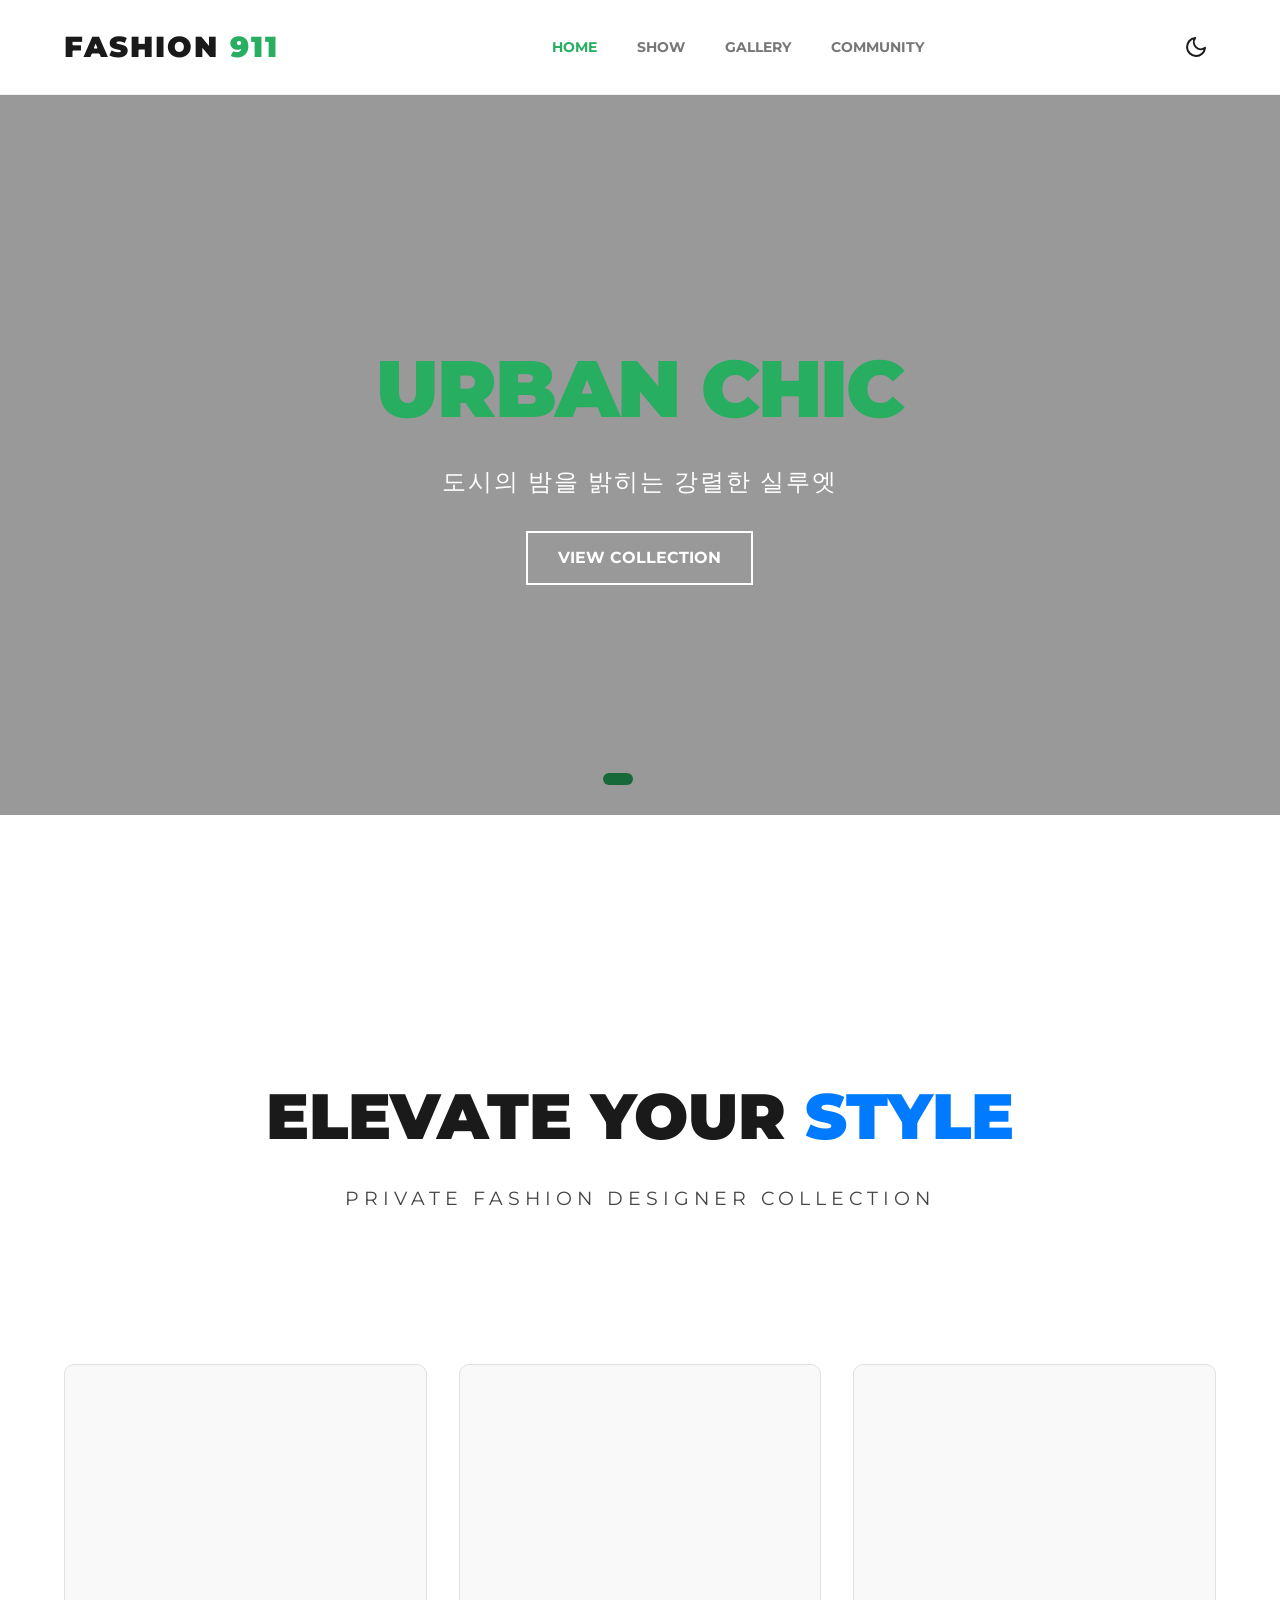
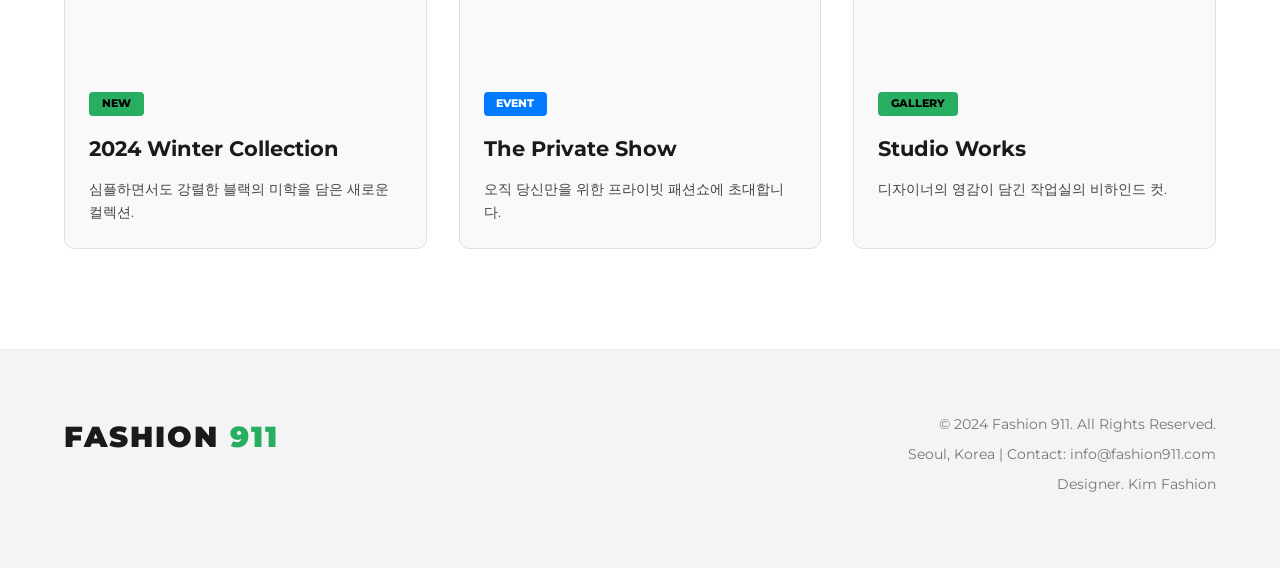
==== index.html @ 88d8609d "hh" ====
<!DOCTYPE html>
<html lang="ko">
<head>
    <meta charset="UTF-8">
    <meta name="viewport" content="width=device-width, initial-scale=1.0">
    <title>Fashion 911 - Designer Portfolio</title>
    <link rel="stylesheet" href="style.css">
    <!-- Google Fonts for a modern look -->
    <link href="https://fonts.googleapis.com/css2?family=Montserrat:wght@400;700;900&display=swap" rel="stylesheet">
</head>
<body>
    <header>
        <div class="container header-content">
            <div class="logo">
                <span class="logo-text">FASHION <span class="accent-green">911</span></span>
            </div>
                        <nav>
                <ul>
                    <li><a href="#" class="active">Home</a></li>
                    <li><a href="#">Show</a></li>
                    <li><a href="#">Gallery</a></li>
                    <li><a href="#">Community</a></li>
                </ul>
            </nav>
            <button id="theme-toggle" class="theme-toggle" aria-label="Toggle light/dark mode">
                <svg class="sun-icon" xmlns="http://www.w3.org/2000/svg" width="24" height="24" viewBox="0 0 24 24" fill="none" stroke="currentColor" stroke-width="2" stroke-linecap="round" stroke-linejoin="round"><circle cx="12" cy="12" r="5"></circle><line x1="12" y1="1" x2="12" y2="3"></line><line x1="12" y1="21" x2="12" y2="23"></line><line x1="4.22" y1="4.22" x2="5.64" y2="5.64"></line><line x1="18.36" y1="18.36" x2="19.78" y2="19.78"></line><line x1="1" y1="12" x2="3" y2="12"></line><line x1="21" y1="12" x2="23" y2="12"></line><line x1="4.22" y1="19.78" x2="5.64" y2="18.36"></line><line x1="18.36" y1="5.64" x2="19.78" y2="4.22"></line></svg>
                <svg class="moon-icon" xmlns="http://www.w3.org/2000/svg" width="24" height="24" viewBox="0 0 24 24" fill="none" stroke="currentColor" stroke-width="2" stroke-linecap="round" stroke-linejoin="round"><path d="M21 12.79A9 9 0 1 1 11.21 3 7 7 0 0 0 21 12.79z"></path></svg>
            </button>

        </div>
    </header>

    <main>
        <section class="banner-section">
            <div class="slider-container" id="main-slider">
                <div class="slider-wrapper">
                                        <!-- 슬라이드 1 -->
                    <div class="slide" style="background-image: url('https://images.unsplash.com/photo-1490481651871-ab68de25d43d?q=80&w=2000&auto=format&fit=crop')">
                        <div class="slide-content">
                            <h2 class="accent-green">URBAN CHIC</h2>
                            <p>도시의 밤을 밝히는 강렬한 실루엣</p>
                            <a href="#" class="btn-more">VIEW COLLECTION</a>
                        </div>
                    </div>
                    <!-- 슬라이드 2 -->
                    <div class="slide" style="background-image: url('https://images.unsplash.com/photo-1539109136881-3be0616acf4b?q=80&w=2000&auto=format&fit=crop')">
                        <div class="slide-content">
                            <h2 class="accent-blue">ESSENTIAL LINE</h2>
                            <p>변하지 않는 가치, 클래식의 재해석</p>
                            <a href="#" class="btn-more">SHOP NOW</a>
                        </div>
                    </div>
                    <!-- 슬라이드 3 -->
                    <div class="slide" style="background-image: url('https://images.unsplash.com/photo-1509631179647-0177331693ae?q=80&w=2000&auto=format&fit=crop')">
                        <div class="slide-content">
                            <h2 class="accent-green">911 SPECIAL</h2>
                            <p>패션 그 이상의 예술적 영감</p>
                            <a href="#" class="btn-more">DISCOVER</a>
                        </div>
                    </div>

                </div>
                <!-- 네비게이션 점 -->
                <div class="slider-dots">
                    <span class="dot active"></span>
                    <span class="dot"></span>
                    <span class="dot"></span>
                </div>
            </div>
        </section>
    
        <!-- 기존 이벤트 카드 영역 -->
        <section class="event-cards container">
            <!-- ... 기존 내용 ... -->
        </section>


        <section class="hero">
            <div class="container">
                <h1>ELEVATE YOUR <span class="accent-blue">STYLE</span></h1>
                <p>Private Fashion Designer Collection</p>
            </div>
        </section>

        <section class="event-cards container">
            <div class="card">
                <div class="card-image" style="background-image: url('https://images.unsplash.com/photo-1539109136881-3be0616acf4b?ixlib=rb-1.2.1&auto=format&fit=crop&w=500&q=80')"></div>
                <div class="card-content">
                    <span class="tag green-tag">NEW</span>
                    <h3>2024 Winter Collection</h3>
                    <p>심플하면서도 강렬한 블랙의 미학을 담은 새로운 컬렉션.</p>
                </div>
            </div>
            <div class="card">
                <div class="card-image" style="background-image: url('https://images.unsplash.com/photo-1515886657613-9f3515b0c78f?ixlib=rb-1.2.1&auto=format&fit=crop&w=500&q=80')"></div>
                <div class="card-content">
                    <span class="tag blue-tag">EVENT</span>
                    <h3>The Private Show</h3>
                    <p>오직 당신만을 위한 프라이빗 패션쇼에 초대합니다.</p>
                </div>
            </div>
            <div class="card">
                <div class="card-image" style="background-image: url('https://images.unsplash.com/photo-1554412930-071a93897ca1?ixlib=rb-1.2.1&auto=format&fit=crop&w=500&q=80')"></div>
                <div class="card-content">
                    <span class="tag green-tag">GALLERY</span>
                    <h3>Studio Works</h3>
                    <p>디자이너의 영감이 담긴 작업실의 비하인드 컷.</p>
                </div>
            </div>
        </section>
    </main>



    <footer>
        <div class="container footer-content">
            <div class="footer-logo">
                <span class="logo-text">FASHION <span class="accent-green">911</span></span>
            </div>
            <div class="footer-info">
                <p>&copy; 2024 Fashion 911. All Rights Reserved.</p>
                <p>Seoul, Korea | Contact: info@fashion911.com</p>
                <p>Designer. Kim Fashion</p>
            </div>
        </div>
    </footer>


    <script src="script.js"></script>

    
</body>
</html>
---- style.css ----
:root {
    /* Light Mode */
    --bg-main: #ffffff;
    --bg-header: #ffffff;
    --bg-card: #f9f9f9;
    --bg-footer: #f4f4f4;
    
    --text-primary: #1a1a1a;
    --text-secondary: #444444;
    --text-muted: #777777;
    --text-inv: #ffffff;
    
    --border-color: #eeeeee;
    --card-border: #e0e0e0;
    
    --accent-green: #27ae60;
    --accent-blue: #007bff;
    
    --shadow-color: rgba(0, 0, 0, 0.1);
    --slider-overlay: rgba(0, 0, 0, 0.4);
}

[data-theme='dark'] {
    /* Dark Mode */
    --bg-main: #0a0a0a;
    --bg-header: #000000;
    --bg-card: #1a1a1a;
    --bg-footer: #000000;
    
    --text-primary: #ffffff;
    --text-secondary: #aaaaaa;
    --text-muted: #888888;
    --text-inv: #ffffff;
    
    --border-color: #222222;
    --card-border: #333333;
    
    --accent-green: #adff2f;
    --accent-blue: #007bff;
    
    --shadow-color: rgba(173, 255, 47, 0.1);
    --slider-overlay: rgba(0, 0, 0, 0.3);
}

/* Global Reset */
* {
    margin: 0;
    padding: 0;
    box-sizing: border-box;
    transition: background-color 0.3s ease, color 0.3s ease, border-color 0.3s ease;
}

body {
    font-family: 'Montserrat', sans-serif;
    background-color: var(--bg-main);
    color: var(--text-primary);
    line-height: 1.6;
}


.container {
    width: 90%;
    max-width: 1200px;
    margin: 0 auto;
}

/* Colors */
.accent-green { color: var(--accent-green); }
.accent-blue { color: var(--accent-blue); }

/* Header & Navigation */
header {
    background-color: var(--bg-header);
    padding: 1.5rem 0;
    border-bottom: 1px solid var(--border-color);
    position: sticky;
    top: 0;
    z-index: 1000;
}


.header-content {
    display: flex;
    justify-content: space-between;
    align-items: center;
}

.logo-text {
    font-size: 1.8rem;
    font-weight: 900;
    letter-spacing: 2px;
}

nav ul {
    display: flex;
    list-style: none;
}

nav ul li {
    margin-left: 2.5rem;
}

nav ul li a {
    text-decoration: none;
    color: var(--text-muted);
    font-weight: 700;
    text-transform: uppercase;
    transition: color 0.3s ease;
    font-size: 0.9rem;
}

nav ul li a:hover, nav ul li a.active {
    color: var(--accent-green);
}

/* Theme Toggle */
.theme-toggle {
    background: none;
    border: none;
    cursor: pointer;
    padding: 8px;
    margin-left: 20px;
    color: var(--text-primary);
    border-radius: 50%;
    display: flex;
    align-items: center;
    justify-content: center;
    transition: background-color 0.3s;
}

.theme-toggle:hover {
    background-color: var(--border-color);
}

.theme-toggle .sun-icon { display: none; }
.theme-toggle .moon-icon { display: block; }

[data-theme='dark'] .theme-toggle .sun-icon { display: block; }
[data-theme='dark'] .theme-toggle .moon-icon { display: none; }


/* Hero Section */
.hero {
    padding: 100px 0;
    text-align: center;
}

.hero h1 {
    font-size: 4rem;
    font-weight: 900;
    margin-bottom: 1rem;
}

.hero p {
    font-size: 1.2rem;
    color: var(--text-secondary);
    letter-spacing: 5px;
    text-transform: uppercase;
}

/* Main Cards Section */
.event-cards {
    display: grid;
    grid-template-columns: repeat(3, 1fr);
    gap: 2rem;
    padding: 50px 0 100px 0;
}

.card {
    background-color: var(--bg-card);
    border-radius: 10px;
    overflow: hidden;
    transition: transform 0.3s ease, box-shadow 0.3s ease, border-color 0.3s ease;
    border: 1px solid var(--card-border);
}

.card:hover {
    transform: translateY(-10px);
    box-shadow: 0 10px 30px var(--shadow-color);
    border-color: var(--accent-green);
}


.card-image {
    height: 300px;
    background-size: cover;
    background-position: center;
}

.card-content {
    padding: 1.5rem;
}

.tag {
    display: inline-block;
    padding: 0.2rem 0.8rem;
    font-size: 0.7rem;
    font-weight: 800;
    border-radius: 4px;
    margin-bottom: 1rem;
}

.green-tag { background-color: var(--accent-green); color: #000; }
.blue-tag { background-color: var(--accent-blue); color: #fff; }

.card h3 {
    margin-bottom: 0.8rem;
    font-size: 1.3rem;
}

.card p {
    color: var(--text-secondary);
    font-size: 0.9rem;
}

/* Footer */
footer {
    background-color: var(--bg-footer);
    padding: 4rem 0;
    border-top: 1px solid var(--border-color);
}

.footer-content {
    display: flex;
    justify-content: space-between;
    align-items: flex-start;
}

.footer-info {
    text-align: right;
    color: var(--text-muted);
    font-size: 0.85rem;
}


.footer-info p {
    margin-bottom: 0.5rem;
}

/* Responsive */
@media (max-width: 992px) {
    .event-cards {
        grid-template-columns: repeat(2, 1fr);
    }
}

@media (max-width: 600px) {
    .event-cards {
        grid-template-columns: 1fr;
    }
    .header-content, .footer-content {
        flex-direction: column;
        text-align: center;
    }
    nav ul {
        margin-top: 1.5rem;
    }
    nav ul li {
        margin: 0 1rem;
    }
    .footer-info {
        text-align: center;
        margin-top: 2rem;
    }
    .hero h1 {
        font-size: 2.5rem;
    }
}

/* ... 기존 스타일 하단에 추가 ... */

/* Banner Slider */
.banner-section {
    width: 100%;
    height: 80vh; /* 화면 높이의 80% */
    overflow: hidden;
    position: relative;
}

.slider-container {
    width: 100%;
    height: 100%;
    touch-action: pan-y; /* 스와이프를 위해 세로 스크롤만 허용 */
}

.slider-wrapper {
    display: flex;
    width: 300%; /* 슬라이드 3개니까 300% */
    height: 100%;
    transition: transform 0.5s ease-out;
}

.slide {
    width: 33.3333%;
    height: 100%;
    background-size: cover;
    background-position: center;
    display: flex;
    align-items: center;
    justify-content: center;
    text-align: center;
    position: relative;
}

.slide::before {
    content: '';
    position: absolute;
    top: 0; left: 0; width: 100%; height: 100%;
    background: var(--slider-overlay);
    z-index: 1;
}

.slide-content {
    position: relative;
    z-index: 2;
}

.slide-content h2 {
    font-size: 5rem;
    font-weight: 900;
    margin-bottom: 10px;
    letter-spacing: -2px;
}

.slide-content p {
    font-size: 1.5rem;
    color: var(--text-inv);
    margin-bottom: 30px;
    letter-spacing: 2px;
}

.btn-more {
    display: inline-block;
    padding: 12px 30px;
    border: 2px solid var(--text-inv);
    color: var(--text-inv);
    text-decoration: none;
    font-weight: 700;
    transition: all 0.3s;
}

.btn-more:hover {
    background-color: var(--accent-green);
    color: #000;
    border-color: var(--accent-green);
}


/* Dots */
.slider-dots {
    position: absolute;
    bottom: 30px;
    left: 50%;
    transform: translateX(-50%);
    display: flex;
    gap: 10px;
}

.dot {
    width: 12px;
    height: 12px;
    background-color: rgba(255,255,255,0.3);
    border-radius: 50%;
    cursor: pointer;
    transition: background-color 0.3s;
}

.dot.active {
    background-color: var(--accent-green);
    width: 30px;
    border-radius: 10px;
}


@media (max-width: 768px) {
    .slide-content h2 { font-size: 3rem; }
    .slide-content p { font-size: 1rem; }
}
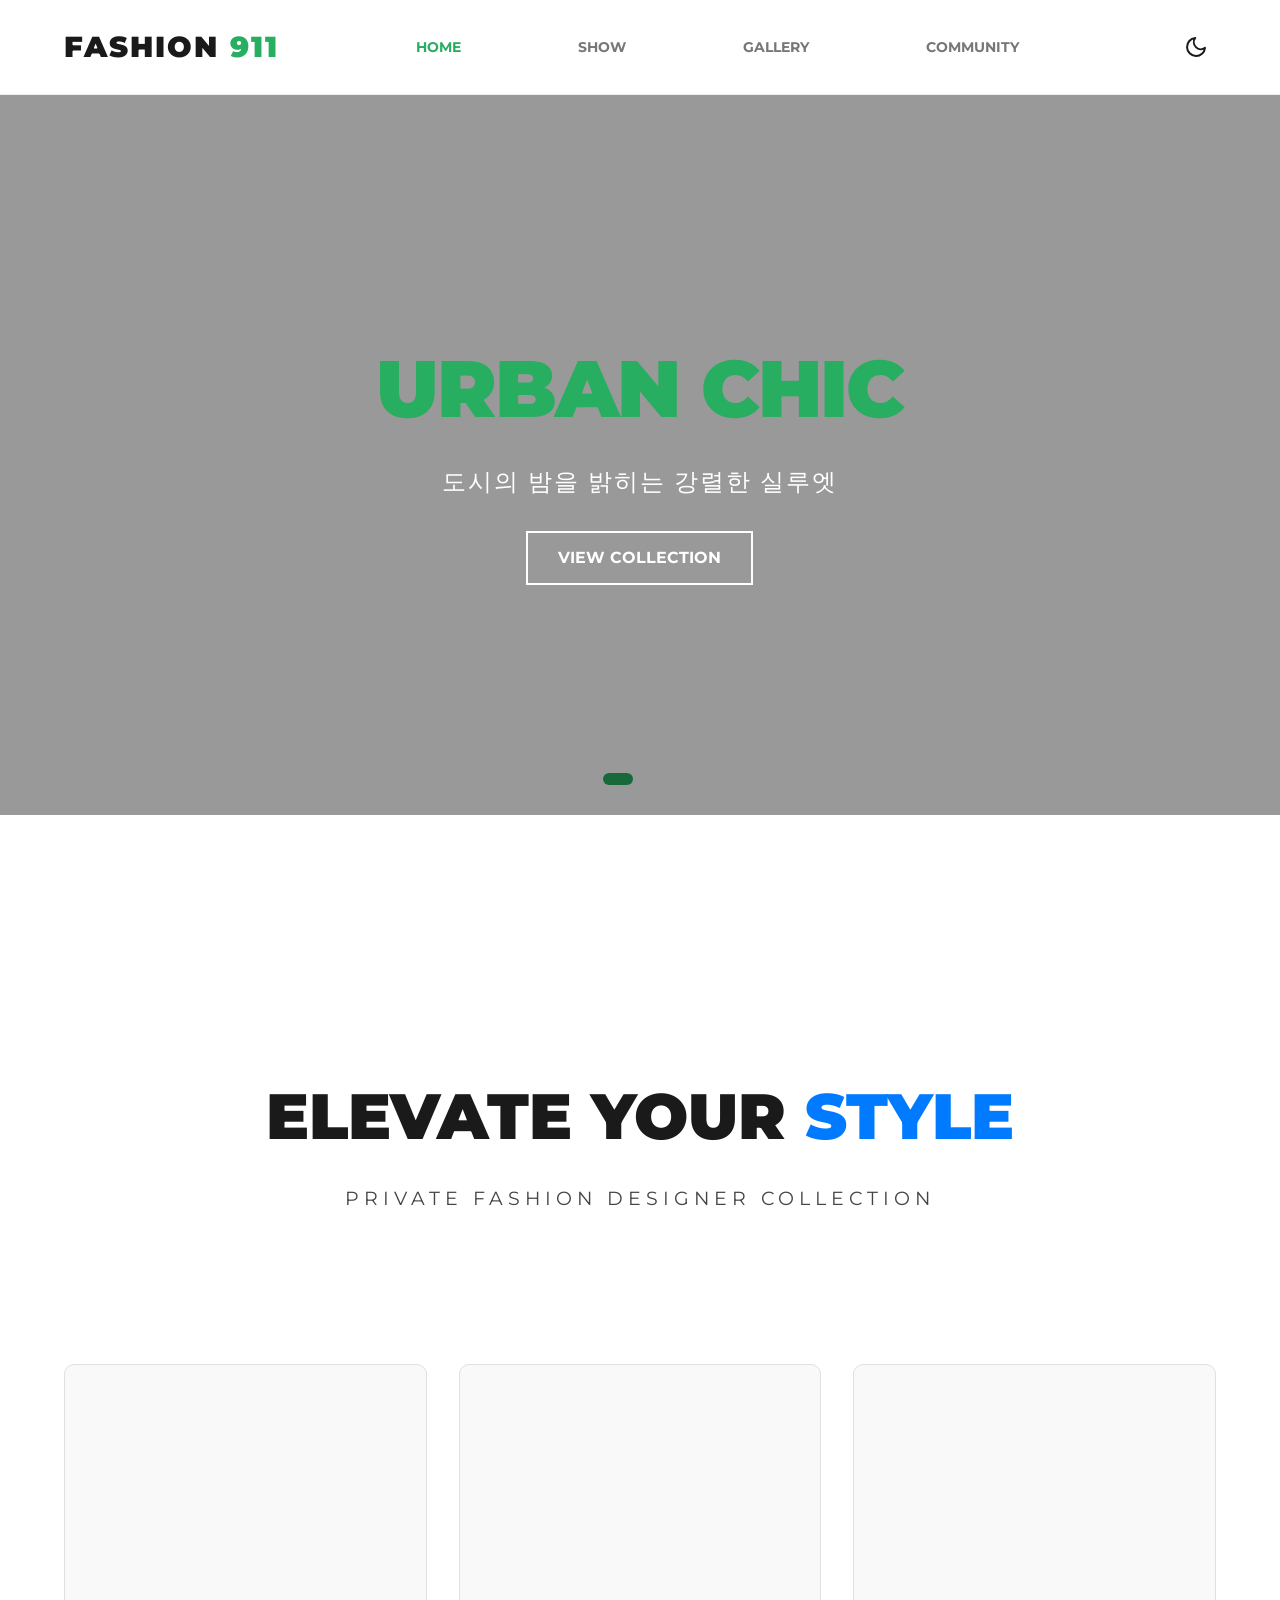
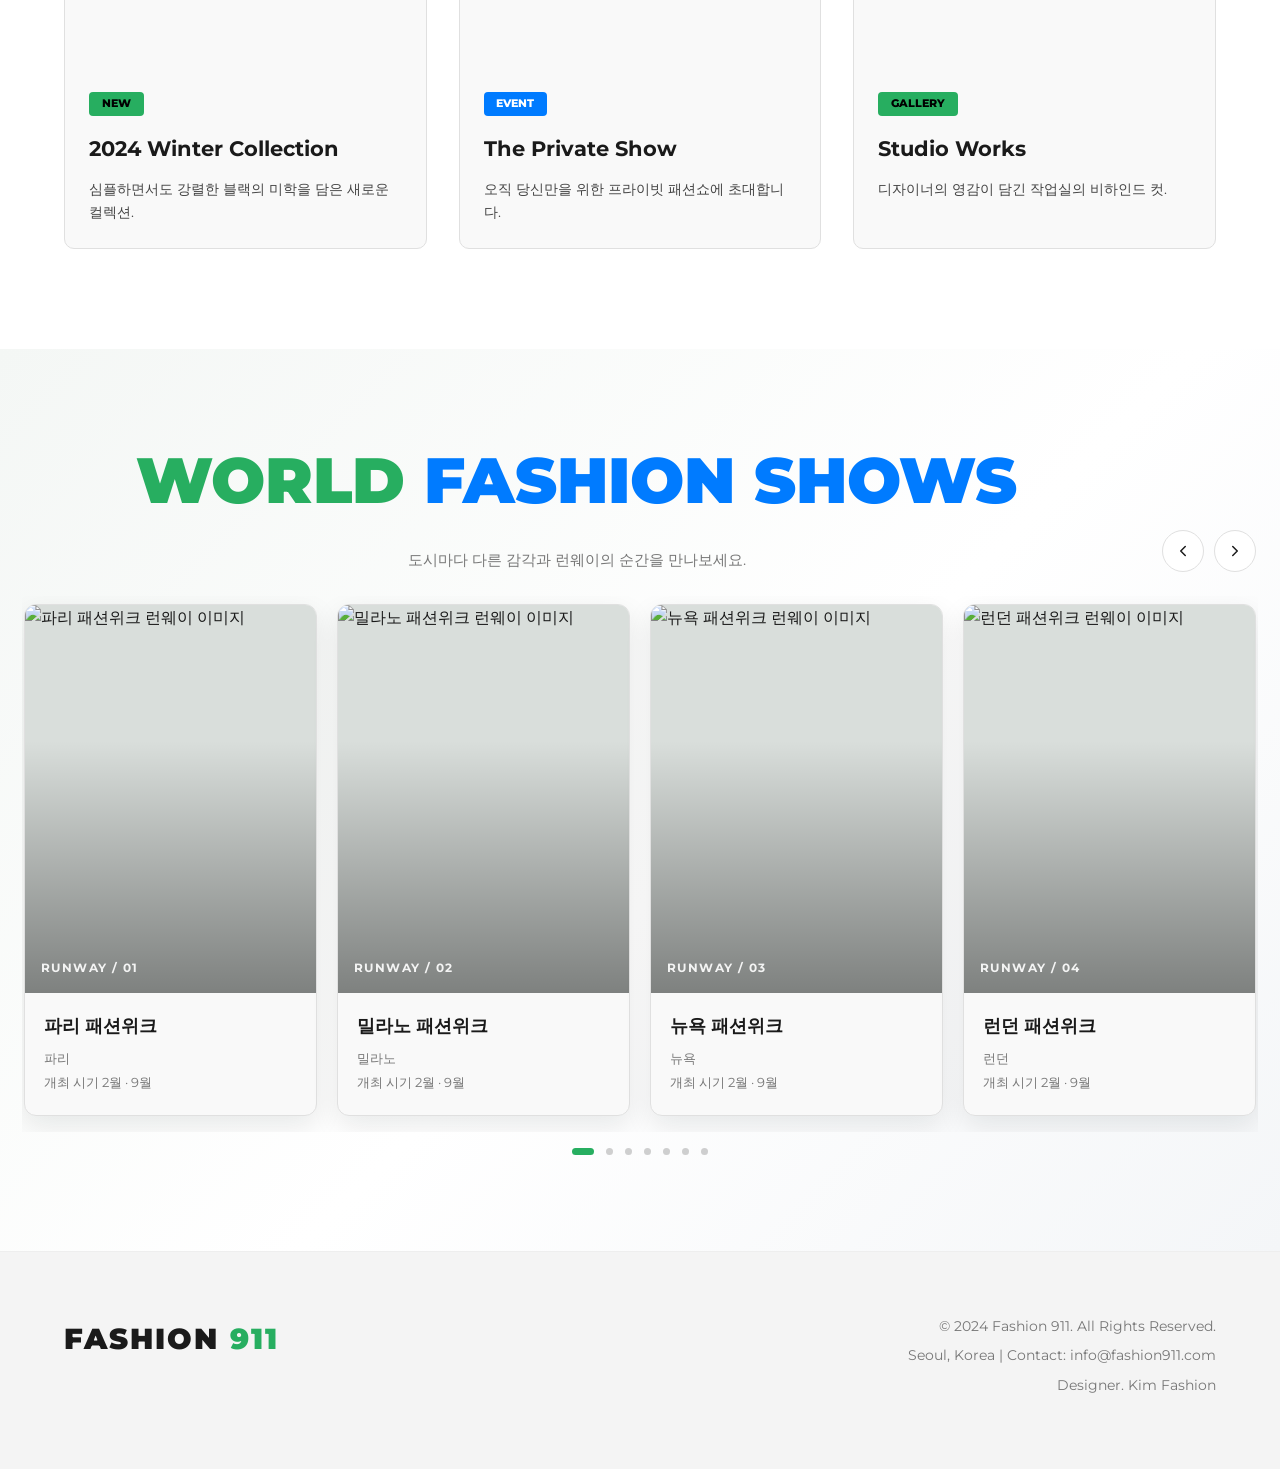
==== commit a44b7f26: "16일수정본" ====
--- a/index.html
+++ b/index.html
@@ -7,6 +7,231 @@
     <link rel="stylesheet" href="style.css">
     <!-- Google Fonts for a modern look -->
     <link href="https://fonts.googleapis.com/css2?family=Montserrat:wght@400;700;900&display=swap" rel="stylesheet">
+    <link rel="stylesheet" href="https://cdn.jsdelivr.net/npm/swiper@11/swiper-bundle.min.css">
+    <style>
+        .fashion-show-section {
+            padding: 5rem 0 6rem;
+            overflow: hidden;
+            background: linear-gradient(135deg, #f4f7f5 0%, #ffffff 55%, #f4f6f8 100%);
+        }
+
+        .fashion-show-container {
+            width: calc(100% - 48px);
+            max-width: 1400px;
+            margin: 0 auto;
+        }
+
+        [data-theme='dark'] .fashion-show-section {
+            background: linear-gradient(135deg, #101511 0%, #0a0a0a 55%, #111316 100%);
+        }
+
+        .fashion-show-header {
+            display: flex;
+            align-items: flex-end;
+            justify-content: space-between;
+            gap: 2rem;
+            margin-bottom: 2rem;
+        }
+
+        .fashion-show-heading h2 {
+            margin-bottom: 1rem;
+            font-size: 4rem;
+            font-weight: 900;
+            color: var(--accent-green);
+            text-align: center;
+        }
+
+        .fashion-show-heading {
+            flex: 1;
+            text-align: center;
+        }
+
+        .fashion-show-heading p {
+            color: var(--text-muted);
+            font-size: 0.95rem;
+        }
+
+        .fashion-show-controls {
+            display: flex;
+            gap: 0.65rem;
+        }
+
+        .fashion-show-arrow {
+            display: grid;
+            width: 42px;
+            height: 42px;
+            flex: 0 0 auto;
+            place-items: center;
+            border: 1px solid var(--card-border);
+            border-radius: 50%;
+            background: var(--bg-main);
+            color: var(--text-primary);
+            cursor: pointer;
+            transition: color 0.2s ease, background-color 0.2s ease, border-color 0.2s ease;
+        }
+
+        .fashion-show-arrow:hover {
+            border-color: var(--accent-green);
+            background: var(--accent-green);
+            color: #101010;
+        }
+
+        .fashion-show-arrow svg {
+            width: 18px;
+            height: 18px;
+        }
+
+        .fashion-show-frame {
+            overflow: hidden;
+            padding: 8px 2px 16px;
+            margin: -8px -2px 0;
+        }
+
+        .fashion-swiper {
+            overflow: visible;
+            cursor: grab;
+        }
+
+        .fashion-swiper:active {
+            cursor: grabbing;
+        }
+
+        .fashion-swiper .swiper-wrapper {
+            align-items: stretch;
+        }
+
+        .fashion-swiper .swiper-slide {
+            height: auto;
+        }
+
+        .fashion-card {
+            height: 100%;
+            overflow: hidden;
+            border: 1px solid var(--card-border);
+            border-radius: 12px;
+            background: var(--bg-card);
+            box-shadow: 0 10px 28px rgba(16, 24, 20, 0.09);
+            transition: transform 0.3s ease, box-shadow 0.3s ease;
+        }
+
+        .fashion-card:hover {
+            transform: translateY(-6px);
+            box-shadow: 0 16px 34px rgba(16, 24, 20, 0.15);
+        }
+
+        .fashion-card-media {
+            position: relative;
+            aspect-ratio: 3 / 4;
+            overflow: hidden;
+            background: #d9dedb;
+        }
+
+        .fashion-card-image {
+            display: block;
+            width: 100%;
+            height: 100%;
+            object-fit: cover;
+        }
+
+        .fashion-card-media::after {
+            position: absolute;
+            inset: 35% 0 0;
+            background: linear-gradient(transparent, rgba(0, 0, 0, 0.42));
+            content: '';
+        }
+
+        .fashion-card-index {
+            position: absolute;
+            bottom: 1rem;
+            left: 1rem;
+            z-index: 1;
+            color: rgba(255, 255, 255, 0.9);
+            font-size: 0.75rem;
+            font-weight: 700;
+            letter-spacing: 0.12em;
+        }
+
+        .fashion-card-content {
+            padding: 1.15rem 1.2rem 1.3rem;
+        }
+
+        .fashion-card-content h3 {
+            margin-bottom: 0.5rem;
+            font-size: 1.1rem;
+            font-weight: 800;
+        }
+
+        .fashion-card-location,
+        .fashion-card-season {
+            color: var(--text-muted);
+            font-size: 0.84rem;
+        }
+
+        .fashion-card-season {
+            margin-top: 0.2rem;
+        }
+
+        .fashion-show-pagination {
+            position: static;
+            display: flex;
+            justify-content: center;
+            gap: 0.25rem;
+            padding-top: 1rem;
+        }
+
+        .fashion-show-pagination .swiper-pagination-bullet {
+            width: 7px;
+            height: 7px;
+            background: var(--text-muted);
+            opacity: 0.35;
+            transition: width 0.2s ease, opacity 0.2s ease, background-color 0.2s ease;
+        }
+
+        .fashion-show-pagination .swiper-pagination-bullet-active {
+            width: 22px;
+            border-radius: 8px;
+            background: var(--accent-green);
+            opacity: 1;
+        }
+
+        @media (max-width: 479px) {
+            .fashion-show-container {
+                width: calc(100% - 32px);
+            }
+        }
+
+        @media (max-width: 767px) {
+            .fashion-show-section {
+                padding: 3.75rem 0 4.5rem;
+            }
+
+            .fashion-show-header {
+                align-items: flex-start;
+                gap: 0.5rem;
+                margin-bottom: 1.5rem;
+            }
+
+            .fashion-show-heading p {
+                font-size: 0.85rem;
+            }
+
+            .fashion-show-controls {
+                gap: 0.35rem;
+                padding-top: 0.1rem;
+            }
+
+            .fashion-show-arrow {
+                width: 36px;
+                height: 36px;
+            }
+        }
+
+        @media (max-width: 600px) {
+            .fashion-show-heading h2 {
+                font-size: 2.5rem;
+            }
+        }
+    </style>
 </head>
 <body>
     <header>
@@ -14,7 +239,7 @@
             <div class="logo">
                 <span class="logo-text">FASHION <span class="accent-green">911</span></span>
             </div>
-                        <nav>
+            <nav id="main-navigation" aria-label="Main navigation">
                 <ul>
                     <li><a href="#" class="active">Home</a></li>
                     <li><a href="#">Show</a></li>
@@ -22,11 +247,52 @@
                     <li><a href="#">Community</a></li>
                 </ul>
             </nav>
-            <button id="theme-toggle" class="theme-toggle" aria-label="Toggle light/dark mode">
+            <div class="header-actions">
+                <button class="menu-toggle" type="button" aria-label="메뉴 열기" aria-expanded="false" aria-controls="main-navigation mega-menu">
+                    <span></span><span></span><span></span>
+                </button>
+                <button id="theme-toggle" class="theme-toggle" aria-label="Toggle light/dark mode">
                 <svg class="sun-icon" xmlns="http://www.w3.org/2000/svg" width="24" height="24" viewBox="0 0 24 24" fill="none" stroke="currentColor" stroke-width="2" stroke-linecap="round" stroke-linejoin="round"><circle cx="12" cy="12" r="5"></circle><line x1="12" y1="1" x2="12" y2="3"></line><line x1="12" y1="21" x2="12" y2="23"></line><line x1="4.22" y1="4.22" x2="5.64" y2="5.64"></line><line x1="18.36" y1="18.36" x2="19.78" y2="19.78"></line><line x1="1" y1="12" x2="3" y2="12"></line><line x1="21" y1="12" x2="23" y2="12"></line><line x1="4.22" y1="19.78" x2="5.64" y2="18.36"></line><line x1="18.36" y1="5.64" x2="19.78" y2="4.22"></line></svg>
                 <svg class="moon-icon" xmlns="http://www.w3.org/2000/svg" width="24" height="24" viewBox="0 0 24 24" fill="none" stroke="currentColor" stroke-width="2" stroke-linecap="round" stroke-linejoin="round"><path d="M21 12.79A9 9 0 1 1 11.21 3 7 7 0 0 0 21 12.79z"></path></svg>
-            </button>
-
+                </button>
+            </div>
+        </div>
+        <div class="mega-menu" id="mega-menu" aria-label="Subnavigation">
+            <div class="mega-menu-inner container">
+                <div class="mega-menu-spacer" aria-hidden="true"></div>
+                <div class="mega-menu-columns">
+                    <section class="mega-menu-column">
+                        <h2>Home</h2>
+                        <a href="#">Brand Story</a>
+                        <a href="#">Designer Note</a>
+                        <a href="#">Latest Updates</a>
+                        <a href="#">Contact</a>
+                    </section>
+                    <section class="mega-menu-column">
+                        <h2>Show</h2>
+                        <a href="#">Runway Shows</a>
+                        <a href="#">Private Show</a>
+                        <a href="#">Seasonal Collection</a>
+                        <a href="#">Behind the Scenes</a>
+                    </section>
+                    <section class="mega-menu-column">
+                        <h2>Gallery</h2>
+                        <a href="#">Editorial</a>
+                        <a href="#">Lookbook</a>
+                        <a href="#">Studio Archive</a>
+                        <a href="#">Campaign Films</a>
+                    </section>
+                    <section class="mega-menu-column">
+                        <h2>Community</h2>
+                        <a href="#">Members Lounge</a>
+                        <a href="#">Style Forum</a>
+                        <a href="#">Events</a>
+                        <a href="#">Newsletter</a>
+                        <a href="#">FAQ</a>
+                    </section>
+                </div>
+                <div class="mega-menu-spacer" aria-hidden="true"></div>
+            </div>
         </div>
     </header>
 
@@ -108,6 +374,31 @@
                 </div>
             </div>
         </section>
+
+        <section class="fashion-show-section" aria-labelledby="fashion-show-title">
+            <div class="fashion-show-container">
+                <div class="fashion-show-header">
+                    <div class="fashion-show-heading">
+                        <h2>WORLD <span class="accent-blue">FASHION SHOWS</span></h2>
+                        <p>도시마다 다른 감각과 런웨이의 순간을 만나보세요.</p>
+                    </div>
+                    <div class="fashion-show-controls" aria-label="패션쇼 슬라이더 이동">
+                        <button class="fashion-show-arrow fashion-show-prev" type="button" aria-label="이전 패션쇼">
+                            <svg viewBox="0 0 24 24" fill="none" stroke="currentColor" stroke-width="2" stroke-linecap="round" stroke-linejoin="round" aria-hidden="true"><path d="m15 18-6-6 6-6"></path></svg>
+                        </button>
+                        <button class="fashion-show-arrow fashion-show-next" type="button" aria-label="다음 패션쇼">
+                            <svg viewBox="0 0 24 24" fill="none" stroke="currentColor" stroke-width="2" stroke-linecap="round" stroke-linejoin="round" aria-hidden="true"><path d="m9 18 6-6-6-6"></path></svg>
+                        </button>
+                    </div>
+                </div>
+                <div class="fashion-show-frame">
+                    <div class="fashion-swiper swiper">
+                        <div class="swiper-wrapper" id="fashion-show-slides"></div>
+                    </div>
+                </div>
+                <div class="fashion-show-pagination" aria-label="패션쇼 슬라이드 페이지"></div>
+            </div>
+        </section>
     </main>
 
 
@@ -127,6 +418,74 @@
 
 
     <script src="script.js"></script>
+    <script src="https://cdn.jsdelivr.net/npm/swiper@11/swiper-bundle.min.js"></script>
+    <script>
+        const fashionShows = [
+            { name: '파리 패션위크', city: '파리', season: '2월 · 9월', seed: 'fashion1' },
+            { name: '밀라노 패션위크', city: '밀라노', season: '2월 · 9월', seed: 'fashion2' },
+            { name: '뉴욕 패션위크', city: '뉴욕', season: '2월 · 9월', seed: 'fashion3' },
+            { name: '런던 패션위크', city: '런던', season: '2월 · 9월', seed: 'fashion4' },
+            { name: '서울 패션위크', city: '서울', season: '3월 · 9월', seed: 'fashion5' },
+            { name: '도쿄 패션위크', city: '도쿄', season: '3월 · 9월', seed: 'fashion6' },
+            { name: '상하이 패션위크', city: '상하이', season: '3월 · 10월', seed: 'fashion7' }
+        ];
+
+        const fashionShowSlides = document.getElementById('fashion-show-slides');
+        fashionShowSlides.innerHTML = fashionShows.map((show, index) => `
+            <article class="swiper-slide">
+                <div class="fashion-card">
+                    <div class="fashion-card-media">
+                        <img class="fashion-card-image" src="https://picsum.photos/seed/${show.seed}/600/800" alt="${show.name} 런웨이 이미지" loading="lazy">
+                        <span class="fashion-card-index">RUNWAY / ${String(index + 1).padStart(2, '0')}</span>
+                    </div>
+                    <div class="fashion-card-content">
+                        <h3>${show.name}</h3>
+                        <p class="fashion-card-location">${show.city}</p>
+                        <p class="fashion-card-season">개최 시기 ${show.season}</p>
+                    </div>
+                </div>
+            </article>
+        `).join('');
+
+        const fashionShowSection = document.querySelector('.fashion-show-section');
+        const fashionShowSwiper = fashionShowSection.querySelector('.fashion-swiper');
+
+        new Swiper(fashionShowSwiper, {
+            loop: true,
+            slidesPerGroup: 1,
+            slidesPerView: 1.2,
+            spaceBetween: 20,
+            speed: 600,
+            grabCursor: true,
+            autoplay: {
+                delay: 3000,
+                disableOnInteraction: true,
+                pauseOnMouseEnter: true
+            },
+            navigation: {
+                prevEl: fashionShowSection.querySelector('.fashion-show-prev'),
+                nextEl: fashionShowSection.querySelector('.fashion-show-next')
+            },
+            pagination: {
+                el: fashionShowSection.querySelector('.fashion-show-pagination'),
+                clickable: true
+            },
+            breakpoints: {
+                480: {
+                    slidesPerView: 2,
+                    spaceBetween: 20
+                },
+                768: {
+                    slidesPerView: 3,
+                    spaceBetween: 20
+                },
+                1200: {
+                    slidesPerView: 4,
+                    spaceBetween: 20
+                }
+            }
+        });
+    </script>
 
     
 </body>
--- a/style.css
+++ b/style.css
@@ -80,8 +80,9 @@
 
 
 .header-content {
-    display: flex;
-    justify-content: space-between;
+    display: grid;
+    grid-template-columns: auto minmax(0, 1fr) auto;
+    gap: 2rem;
     align-items: center;
 }
 
@@ -93,11 +94,12 @@
 
 nav ul {
     display: flex;
+    justify-content: space-evenly;
     list-style: none;
 }
 
 nav ul li {
-    margin-left: 2.5rem;
+    margin: 0 0.75rem;
 }
 
 nav ul li a {
@@ -111,6 +113,103 @@
 
 nav ul li a:hover, nav ul li a.active {
     color: var(--accent-green);
+}
+
+nav ul li a:hover {
+    color: #fff;
+}
+
+.header-actions {
+    display: flex;
+    align-items: center;
+}
+
+.menu-toggle {
+    display: none;
+    width: 40px;
+    height: 40px;
+    padding: 9px;
+    border: 0;
+    background: none;
+    color: var(--text-primary);
+    cursor: pointer;
+}
+
+.menu-toggle span {
+    display: block;
+    height: 2px;
+    margin: 4px 0;
+    background: currentColor;
+}
+
+.mega-menu {
+    position: absolute;
+    top: 100%;
+    left: 0;
+    width: 100%;
+    max-height: 0;
+    overflow: hidden;
+    visibility: hidden;
+    opacity: 0;
+    background: #1a1a1a;
+    color: #aaa;
+    transition: max-height 0.35s ease-out, opacity 0.3s ease-out, visibility 0s linear 0.35s;
+}
+
+.menu-open .mega-menu {
+    max-height: 360px;
+    visibility: visible;
+    opacity: 1;
+    transition: max-height 0.35s ease-out, opacity 0.3s ease-out, visibility 0s;
+}
+
+.mega-menu-inner {
+    display: grid;
+    grid-template-columns: 12rem minmax(0, 1fr) 40px;
+    gap: 2rem;
+    padding-top: 2.5rem;
+    padding-bottom: 2.5rem;
+}
+
+.mega-menu-columns {
+    display: grid;
+    grid-template-columns: repeat(4, minmax(0, 1fr));
+    gap: 1rem;
+}
+
+.mega-menu-column {
+    display: flex;
+    flex-direction: column;
+    align-items: flex-start;
+    opacity: 0;
+    transform: translateY(-5px);
+    transition: opacity 0.2s ease-out, transform 0.2s ease-out;
+}
+
+.menu-open .mega-menu-column {
+    opacity: 1;
+    transform: translateY(0);
+    transition-delay: 0.12s;
+}
+
+.mega-menu-column h2 {
+    margin-bottom: 0.85rem;
+    color: #fff;
+    font-size: 0.9rem;
+    text-transform: uppercase;
+}
+
+.mega-menu-column a {
+    padding: 0.2rem 0;
+    color: #aaa;
+    font-size: 0.85rem;
+    text-decoration: none;
+    transition: color 0.2s ease;
+}
+
+.mega-menu-column a:hover,
+.mega-menu-column a:focus-visible {
+    color: #fff;
 }
 
 /* Theme Toggle */
@@ -375,4 +474,80 @@
 @media (max-width: 768px) {
     .slide-content h2 { font-size: 3rem; }
     .slide-content p { font-size: 1rem; }
+}
+
+@media (max-width: 768px) {
+    header {
+        padding: 1rem 0;
+    }
+
+    .header-content {
+        grid-template-columns: minmax(0, 1fr) auto;
+        gap: 0.75rem;
+    }
+
+    .menu-toggle {
+        display: block;
+    }
+
+    .theme-toggle {
+        margin-left: 0.5rem;
+    }
+
+    #main-navigation {
+        display: none;
+        grid-column: 1 / -1;
+        width: 100%;
+    }
+
+    .mobile-menu-open #main-navigation {
+        display: block;
+    }
+
+    #main-navigation ul {
+        justify-content: space-between;
+        margin-top: 0.5rem;
+    }
+
+    #main-navigation ul li {
+        margin: 0;
+    }
+
+    #main-navigation ul li a {
+        font-size: 0.75rem;
+    }
+
+    .mega-menu {
+        position: static;
+        max-height: 0;
+        width: 100%;
+        transition: max-height 0.35s ease-out, opacity 0.3s ease-out, visibility 0s linear 0.35s;
+    }
+
+    .mobile-menu-open .mega-menu {
+        max-height: 900px;
+        visibility: visible;
+        opacity: 1;
+        transition: max-height 0.35s ease-out, opacity 0.3s ease-out, visibility 0s;
+    }
+
+    .mega-menu-inner {
+        display: block;
+        padding-top: 1.25rem;
+        padding-bottom: 1.25rem;
+    }
+
+    .mega-menu-spacer {
+        display: none;
+    }
+
+    .mega-menu-columns {
+        grid-template-columns: repeat(2, minmax(0, 1fr));
+        gap: 1.5rem 1rem;
+    }
+
+    .mobile-menu-open .mega-menu-column {
+        opacity: 1;
+        transform: translateY(0);
+    }
 }
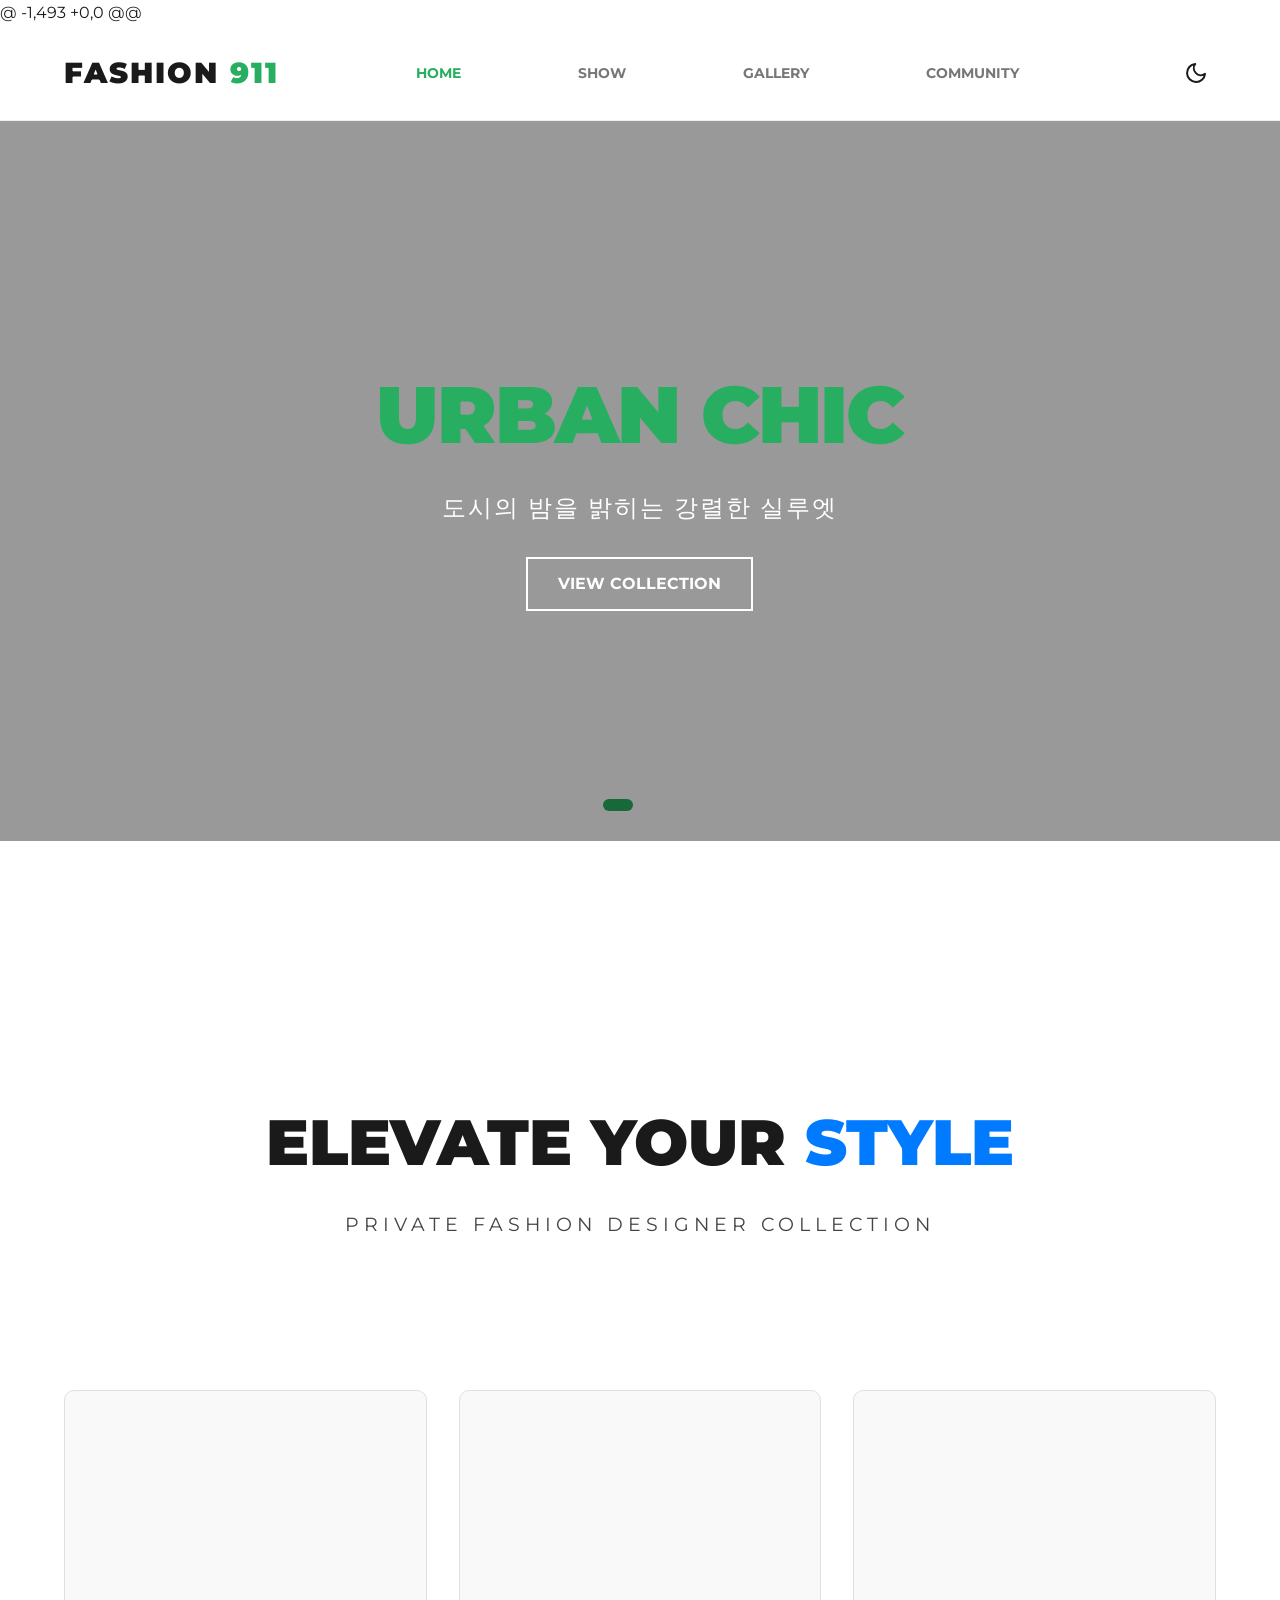
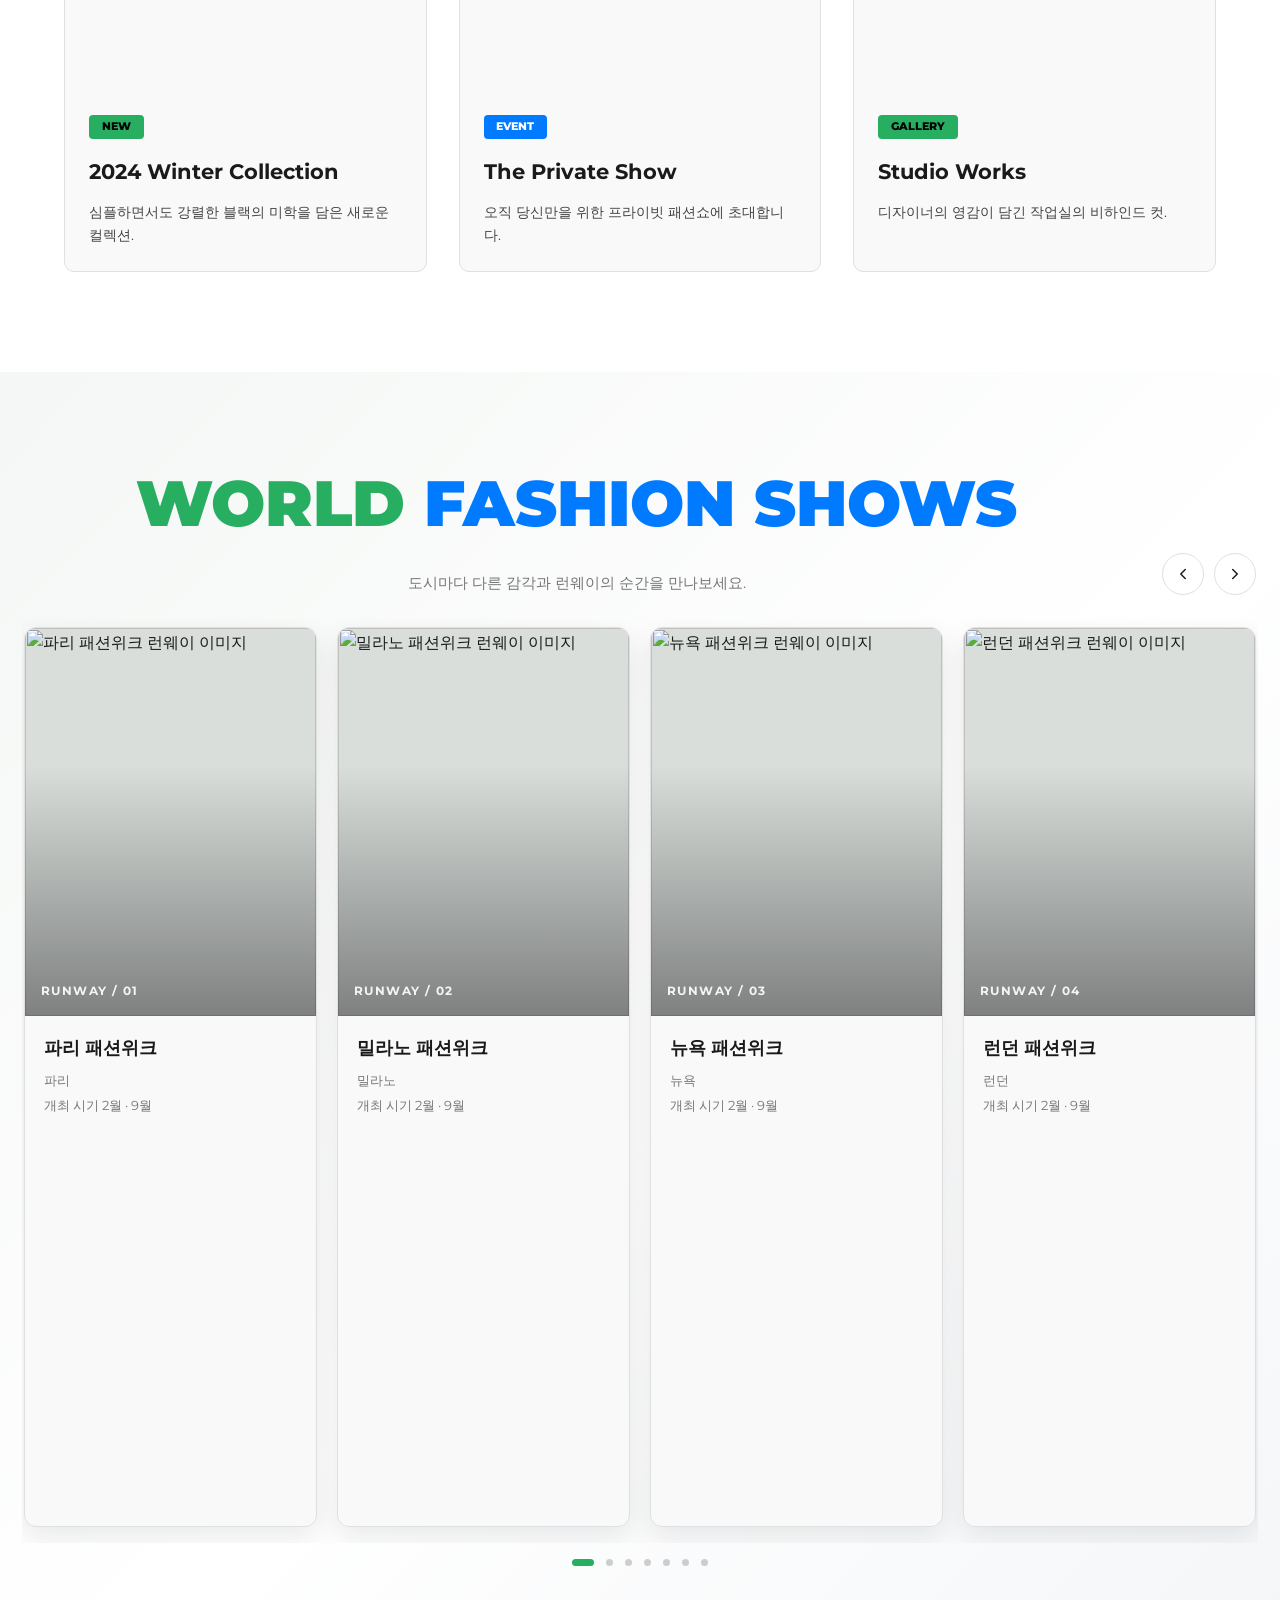
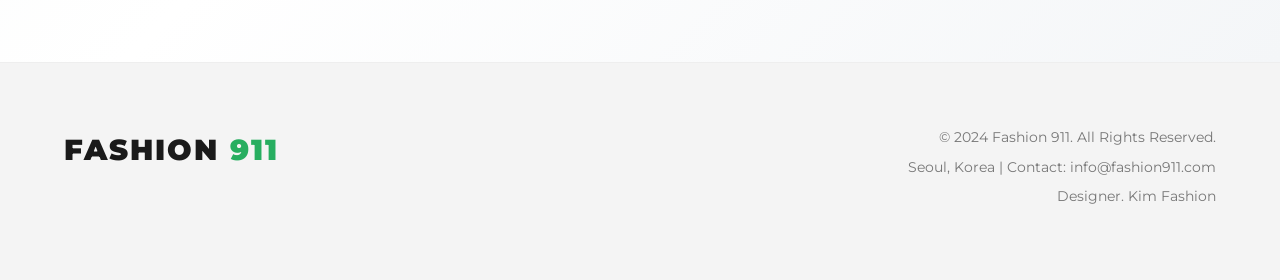
==== commit 8f5d741f: "삭제한거" ====
--- a/index.html
+++ b/index.html
@@ -1,3 +1,4 @@
+@ -1,493 +0,0 @@
 <!DOCTYPE html>
 <html lang="ko">
 <head>
@@ -490,4 +491,3 @@
     
 </body>
 </html>
-
